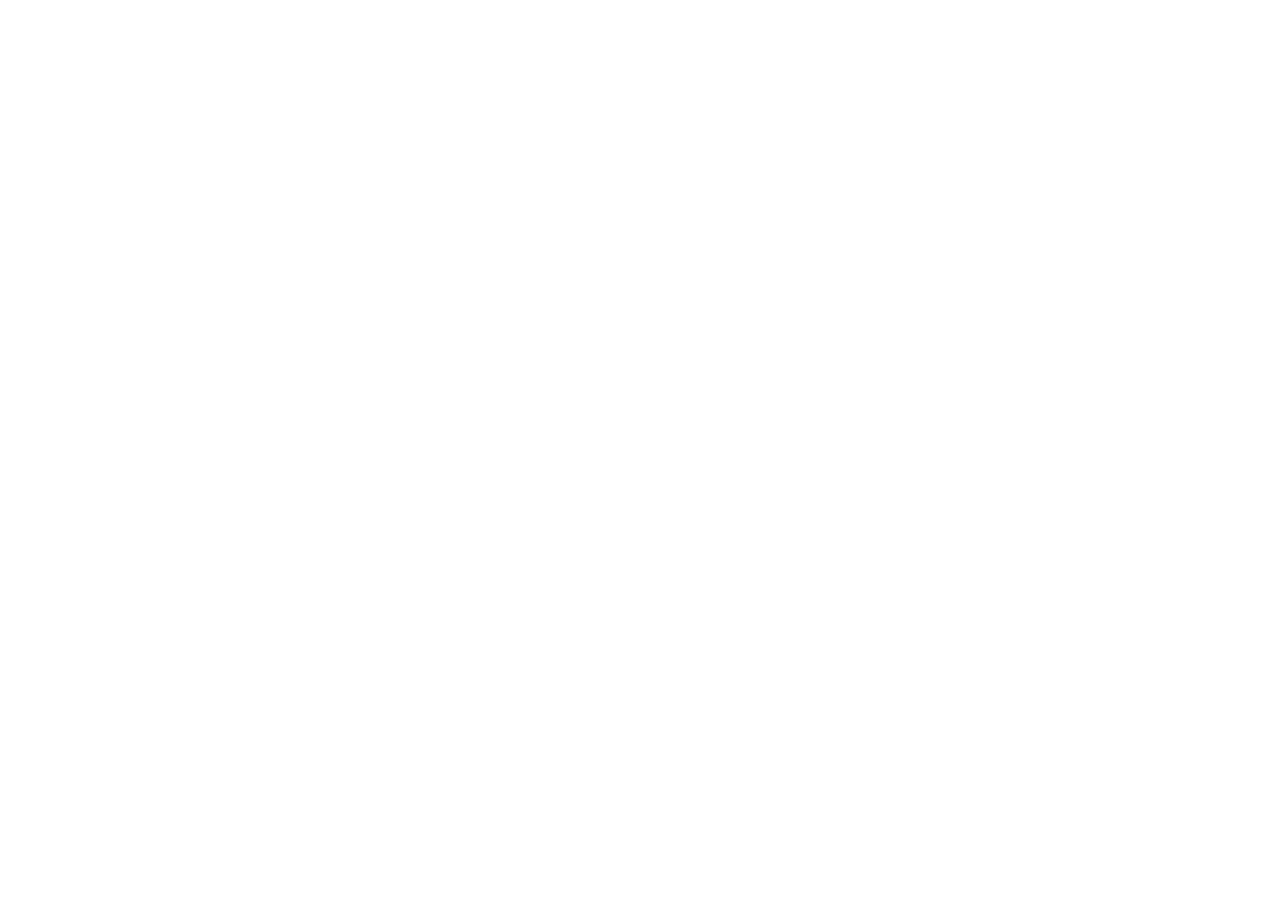
==== about.html @ 6f20e580 "add about, contact and portfolio pages. add images" ====
<!DOCTYPE html>
<html lang="en">
  <head>
    <meta charset="UTF-8" />
    <meta http-equiv="X-UA-Compatible" content="IE=edge" />
    <meta name="viewport" content="width=device-width, initial-scale=1.0" />
    <title>Document</title>
  </head>
  <body></body>
</html>
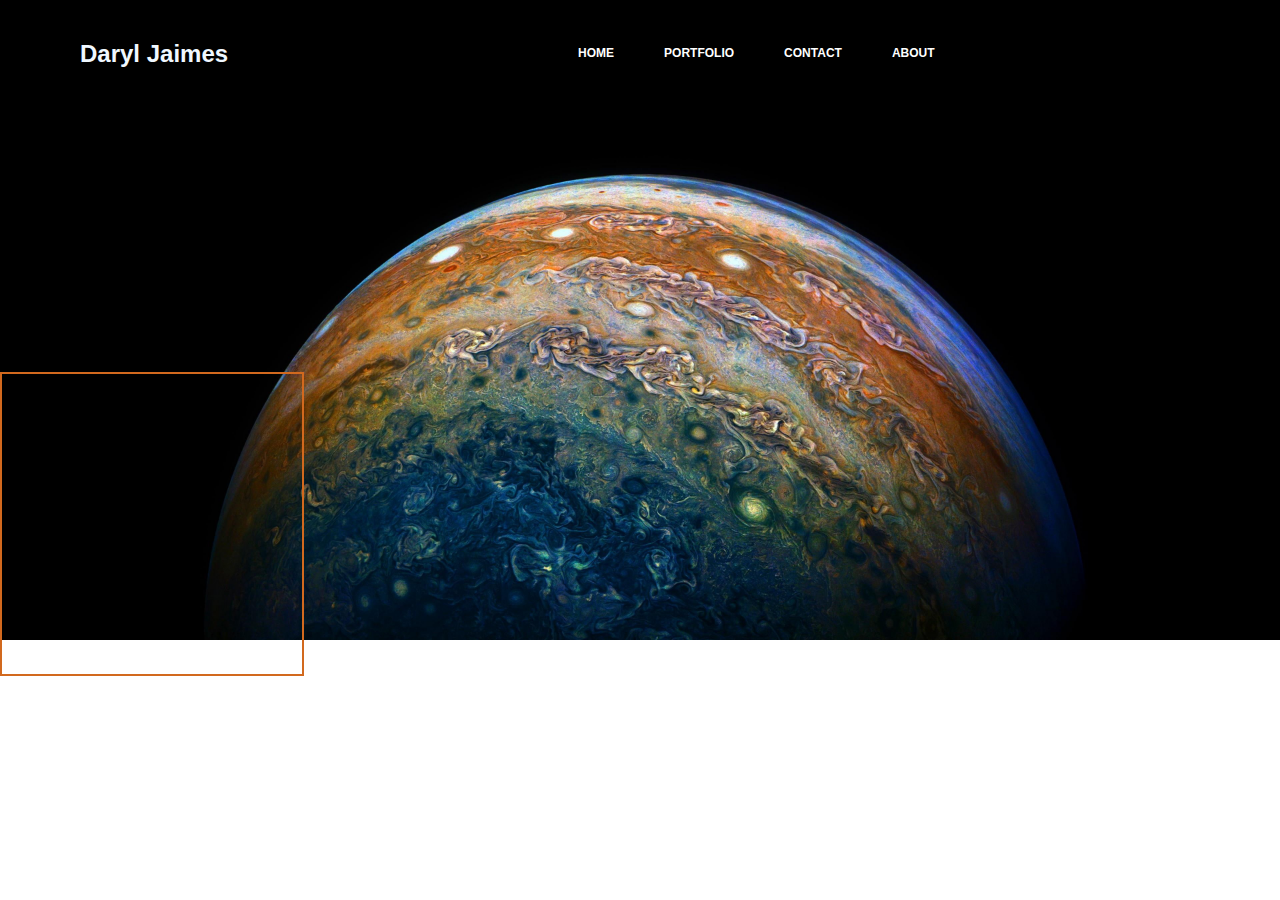
==== commit ed8870c9: "Delete unused files, modified pages" ====
--- a/about.html
+++ b/about.html
@@ -4,7 +4,27 @@
     <meta charset="UTF-8" />
     <meta http-equiv="X-UA-Compatible" content="IE=edge" />
     <meta name="viewport" content="width=device-width, initial-scale=1.0" />
-    <title>Document</title>
+    <title>Daryl Jaimes</title>
+    <link rel="stylesheet" href="stylesheet.css" />
+    <script src="script.js"></script>
   </head>
-  <body></body>
+  <body style = "margin:0; height: 50vw; left: 0; right: 0; border-color: teal; border-width: 0px; border-style: dotted;"></body>
+    <div id="Wrapper" class="flex-container" style="height: 100%;">
+      <canvas id="canvas" ></canvas>
+      <div id="Header" class="flex-container">
+        <div id="logoBox">Daryl Jaimes</div>
+        <ul id="Navigation" class="flex-container">
+          <a class="NavButton" href="index.html">HOME</a>
+          <a class="NavButton" href="portfolio.html">PORTFOLIO</a>
+          <a class="NavButton" href="contact.html">CONTACT</a>
+          <a class="NavButton" href="about.html">ABOUT</a>
+        </ul>
+      </div>
+      <div id="mainContainer" class="flex-container">
+        <div id= "missionBox" class="missionBox" class="flex-container">
+            
+        </div>
+      </div>
+    </div>
+  </body>
 </html>
--- a/stylesheet.css
+++ b/stylesheet.css
@@ -0,0 +1,96 @@
+
+* {
+    
+}
+
+#Wrapper {
+    background-image: url("img/Jupiter_01.jpg");
+    background-size: cover;
+    background-clip: border-box;
+    background-repeat: no-repeat;
+    background-attachment: scroll;
+    background-position: center center;
+    border-style: dashed;
+    border-width: 0px;
+    border-color: tomato; 
+    height: 100%;
+    width: 100%;
+}
+
+#Header {
+    display: flex;
+    border-color: red;
+    border-width: 0px;
+    border-style: solid;
+
+    flex: 1;
+    flex-flow: row;
+    margin-left: 50px;
+    margin-right: 50px;
+    padding-top: 30px;
+    
+    
+}
+
+#logoBox {
+    font-family: Impact, Haettenschweiler, 'Arial Narrow Bold', sans-serif;
+    font-weight: bolder;
+    color: aliceblue;
+    font-size: 24px;
+    padding-left: 30px;
+    padding-top: 10px;
+    
+    
+}
+
+#Navigation {
+    border: 0px;
+    border-style: solid;
+    border-color: blueviolet;
+    display: flex;
+    margin-left: 260px;
+}
+
+.NavButton {
+    display: flex;
+    margin-left: 50px;
+    color: white;
+    font-family: Impact, Haettenschweiler, 'Arial Narrow Bold', sans-serif;
+    font-weight: bold;
+    font-size: 12px;
+    text-decoration: none;
+}
+
+#mainContainer {
+    display: flex;
+    height: 600px;
+    border: 0px;
+    border-color: red;
+    border-style: solid;
+    align-items: flex-end;
+}
+
+.missionBox {
+    display: flex;
+    flex-direction: row;
+    border: 2px;
+    border-color: chocolate;
+    border-style: solid;
+    height: 300px;
+    width: 300px;
+}
+
+#canvas {
+    pointer-events: none;
+    position: absolute;
+    border-style: dashed;
+    border-color: violet;
+    border-width: 0px;
+    z-index: 5;
+
+}
+
+#pointer {
+    position: absolute;
+    scale: 0.1;
+}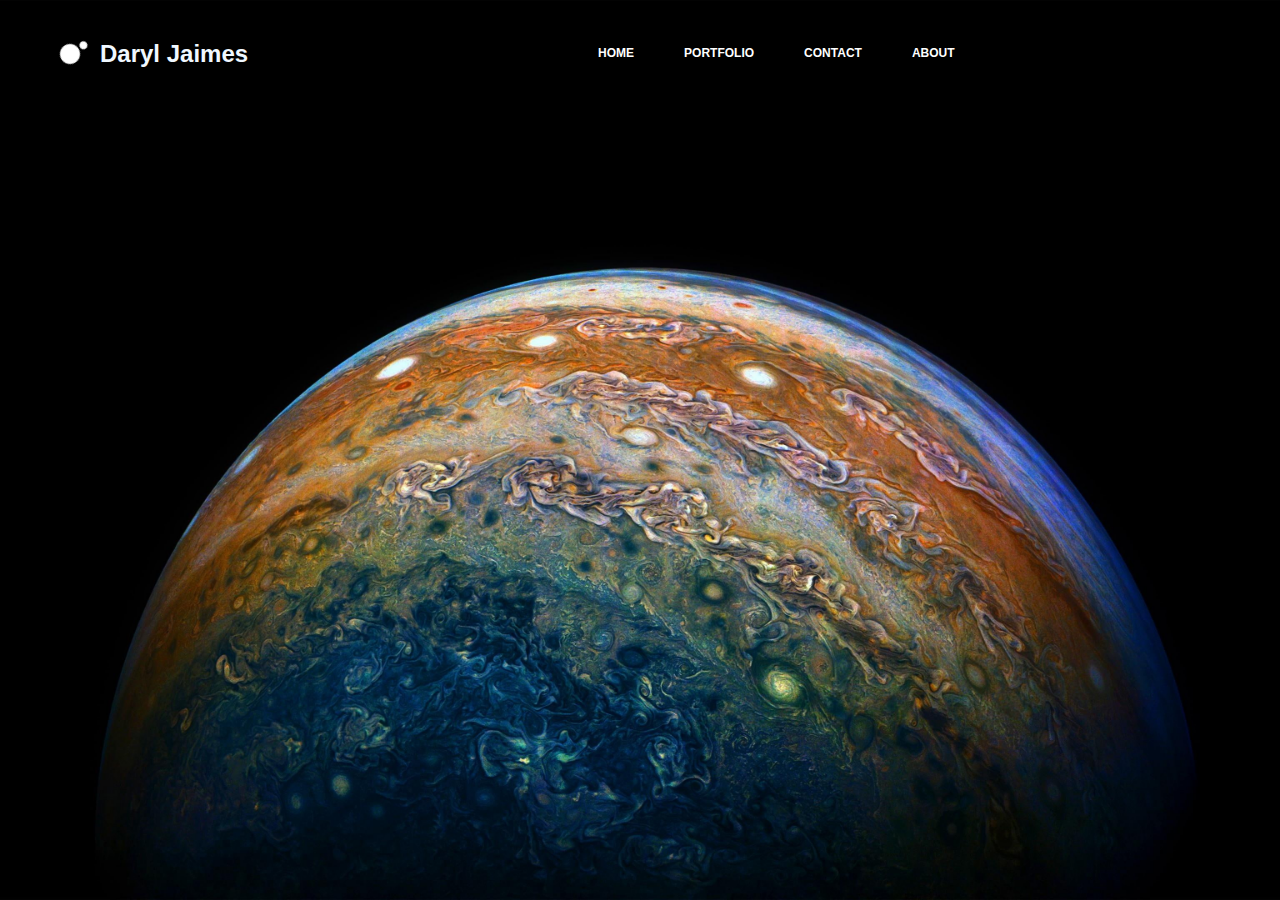
==== commit 0873914e: "Add script and page for Orbits project." ====
--- a/about.html
+++ b/about.html
@@ -1,5 +1,5 @@
 <!DOCTYPE html>
-<html lang="en">
+<html id="html" lang="en">
   <head>
     <meta charset="UTF-8" />
     <meta http-equiv="X-UA-Compatible" content="IE=edge" />
@@ -8,10 +8,11 @@
     <link rel="stylesheet" href="stylesheet.css" />
     <script src="script.js"></script>
   </head>
-  <body style = "margin:0; height: 50vw; left: 0; right: 0; border-color: teal; border-width: 0px; border-style: dotted;"></body>
+  <body id="body" style = "margin:0; left: 0; right: 0; border-color: teal; border-width: 0px; border-style: dotted;"></body>
     <div id="Wrapper" class="flex-container" style="height: 100%;">
       <canvas id="canvas" ></canvas>
       <div id="Header" class="flex-container">
+        <img id="orbit" src="img/dotOrbit.png" alt="">
         <div id="logoBox">Daryl Jaimes</div>
         <ul id="Navigation" class="flex-container">
           <a class="NavButton" href="index.html">HOME</a>
--- a/stylesheet.css
+++ b/stylesheet.css
@@ -1,12 +1,21 @@
 
-* {
-    
+
+#html {
+    height: 100%;
+    width: 100%;
+}
+
+#body {
+    height: 100%;
+    width: 100%;
 }
 
 #Wrapper {
+    /*cursor: none;*/
+    fill: black;
     background-image: url("img/Jupiter_01.jpg");
     background-size: cover;
-    background-clip: border-box;
+    
     background-repeat: no-repeat;
     background-attachment: scroll;
     background-position: center center;
@@ -16,6 +25,7 @@
     height: 100%;
     width: 100%;
 }
+
 
 #Header {
     display: flex;
@@ -52,6 +62,7 @@
 }
 
 .NavButton {
+    /*cursor: none;*/
     display: flex;
     margin-left: 50px;
     color: white;
@@ -63,17 +74,19 @@
 
 #mainContainer {
     display: flex;
+    height: 100%;
     height: 600px;
     border: 0px;
     border-color: red;
     border-style: solid;
-    align-items: flex-end;
+    align-items: flex-start;
+    justify-content: center;
 }
 
 .missionBox {
     display: flex;
     flex-direction: row;
-    border: 2px;
+    border: 0px;
     border-color: chocolate;
     border-style: solid;
     height: 300px;
@@ -90,7 +103,62 @@
 
 }
 
-#pointer {
+#orbit {
+    margin-top: 4px;
+    margin-right: -20px;
+    height: 100%;
+    border-width: 0px; 
+    border-style: solid; 
+    border-color: aliceblue;
+    /*position: absolute;*/
+    scale: 1;
+}
+
+.projectPreview {
+    display: flex;
+    background-color: rgba(255, 255, 255, 0.3);
+    border-radius: 20px;
+    margin-top: 160px;
+    height: 180px;
+    width: 320px;
+    border-style: solid;
+    border-width: 6px;
+    border-color: aliceblue;
+    justify-content: center;
+    align-items: center;
+}
+
+#orbitsWindow {
+    height: 100%;
+    width: 100%;
+    display: flex;
+    flex-direction: column;
+    align-content: left;
+    justify-content: center;
+    border: 2px;
+    border-style: solid;
+    border-color: aliceblue;
+}
+
+#buttonBox {
+    display: flex;
+    flex-direction: column;
+}
+
+.orbitsButton {
+    background-color: black;
+    font-family: Impact, Haettenschweiler, 'Arial Narrow Bold', sans-serif;
+    font-weight: bolder;
+    color: aliceblue;
+    font-size: 24px;
+    height: 40px;
+    width: 120px;
+}
+
+.satellite {
     position: absolute;
-    scale: 0.1;
-}+}
+
+.planet {
+    position: absolute;
+}
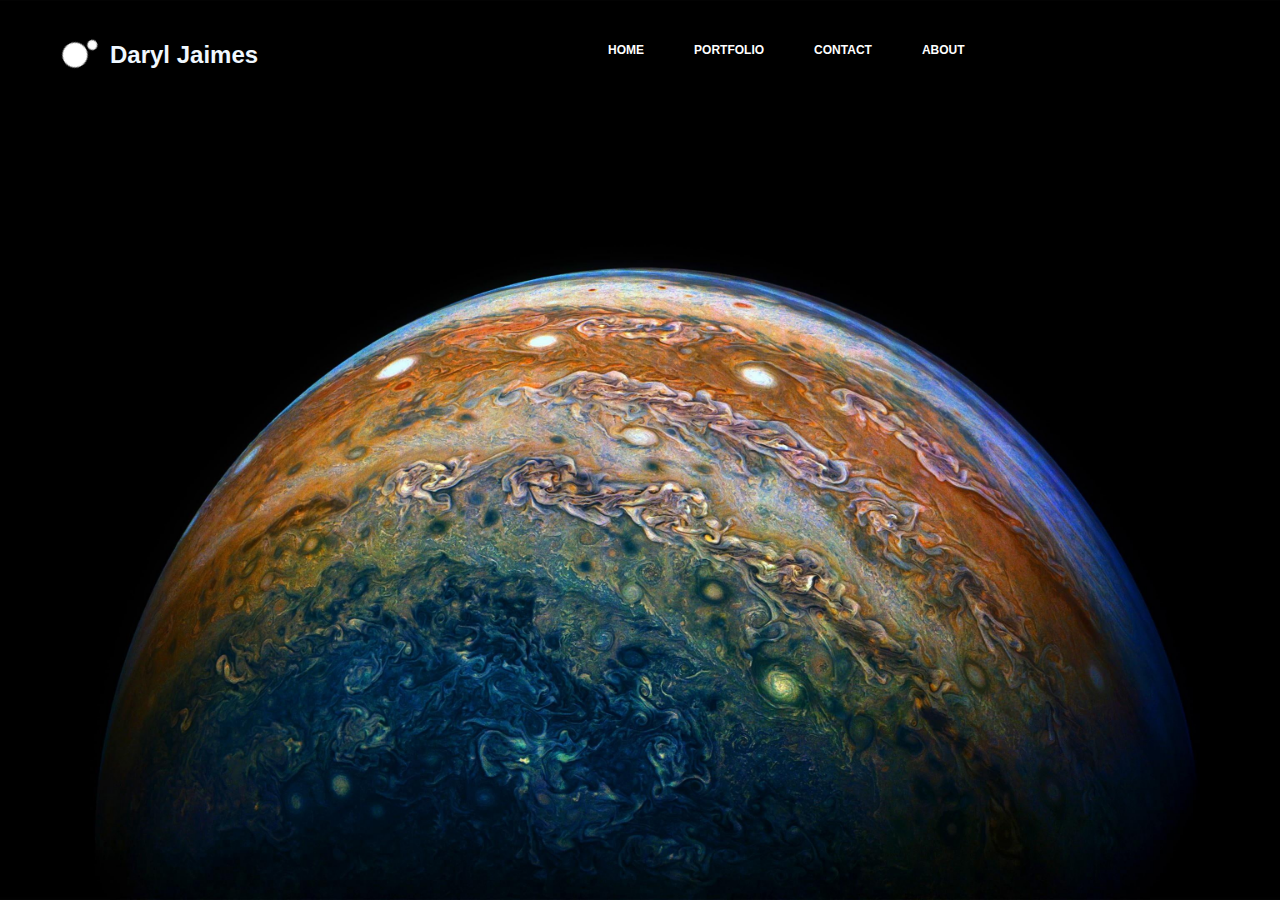
==== commit 0f04c711: "Improve dynamic resizing, update to orbits project" ====
--- a/about.html
+++ b/about.html
@@ -21,7 +21,7 @@
           <a class="NavButton" href="about.html">ABOUT</a>
         </ul>
       </div>
-      <div id="mainContainer" class="flex-container">
+      <div class="mainContainer" class="flex-container">
         <div id= "missionBox" class="missionBox" class="flex-container">
             
         </div>
--- a/stylesheet.css
+++ b/stylesheet.css
@@ -1,12 +1,17 @@
 
 
 #html {
+    margin: 0;
+    padding: 0;
+    background-color: rgb(0, 0, 0);
     height: 100%;
     width: 100%;
 }
 
 #body {
-    height: 100%;
+    margin: 0;
+    padding: 0;
+    height:100%;
     width: 100%;
 }
 
@@ -22,12 +27,14 @@
     border-style: dashed;
     border-width: 0px;
     border-color: tomato; 
-    height: 100%;
+    height: auto;
     width: 100%;
 }
 
 
 #Header {
+    position:absolute;
+    height: 100px;
     display: flex;
     border-color: red;
     border-width: 0px;
@@ -37,18 +44,20 @@
     flex-flow: row;
     margin-left: 50px;
     margin-right: 50px;
-    padding-top: 30px;
     
     
 }
 
 #logoBox {
+    display: flex;
     font-family: Impact, Haettenschweiler, 'Arial Narrow Bold', sans-serif;
     font-weight: bolder;
     color: aliceblue;
     font-size: 24px;
-    padding-left: 30px;
-    padding-top: 10px;
+    margin-left: 30px;
+    margin-top: 10px;
+    bottom: 0px;
+    align-items: center;
     
     
 }
@@ -59,6 +68,8 @@
     border-color: blueviolet;
     display: flex;
     margin-left: 260px;
+    align-items: center;
+
 }
 
 .NavButton {
@@ -70,17 +81,31 @@
     font-weight: bold;
     font-size: 12px;
     text-decoration: none;
-}
-
-#mainContainer {
-    display: flex;
-    height: 100%;
-    height: 600px;
+    
+}
+
+.NavButton:hover {
+    margin-bottom: -2px;
+    border-bottom: 2px;
+    border-top: 0px;
+    border-left: 0px;
+    border-right: 0px;
+    border-style: solid;
+    border-color: #eee;
+
+}
+
+.mainContainer {
+    position: absolute;
+    width: 100%;
+    height: 80vh;
+    display: flex;
+    top: 100px;
     border: 0px;
     border-color: red;
     border-style: solid;
     align-items: flex-start;
-    justify-content: center;
+    color: #eee;
 }
 
 .missionBox {
@@ -104,9 +129,9 @@
 }
 
 #orbit {
-    margin-top: 4px;
+    margin-top: 30px;
     margin-right: -20px;
-    height: 100%;
+    height: 50%;
     border-width: 0px; 
     border-style: solid; 
     border-color: aliceblue;
@@ -114,22 +139,43 @@
     scale: 1;
 }
 
+#projects {
+    height: 100%;
+    width: 100%;
+    border: 0px;
+    border-style: solid;
+    border-color: aliceblue;
+
+}
+
 .projectPreview {
-    display: flex;
-    background-color: rgba(255, 255, 255, 0.3);
-    border-radius: 20px;
-    margin-top: 160px;
+    font-family: Impact, Haettenschweiler, 'Arial Narrow Bold', sans-serif;
+    font-weight: bolder;
+    color: aliceblue;
+    font-size: 24px;
+    display: flex;
+    background-color: rgba(1, 1, 1, 1);
+    margin-top: 50px;
+    margin-left: 60px;
     height: 180px;
     width: 320px;
-    border-style: solid;
-    border-width: 6px;
-    border-color: aliceblue;
+
+    border-radius: 14px;
+    border-style: solid;
+    border-width: 2px;
+    border-color: aliceblue;
+    
     justify-content: center;
     align-items: center;
+    flex-direction: column;
+}
+
+.projectPreview:hover {
+    box-shadow: 0px 0px 20px 5px rgba(255,255,255,0.4);
 }
 
 #orbitsWindow {
-    height: 100%;
+    height: 90%;
     width: 100%;
     display: flex;
     flex-direction: column;
@@ -153,6 +199,7 @@
     font-size: 24px;
     height: 40px;
     width: 120px;
+    margin-top: 10px;
 }
 
 .satellite {
@@ -162,3 +209,49 @@
 .planet {
     position: absolute;
 }
+
+.footer {
+    width: 100%;
+    position: absolute;
+    bottom: 0px;
+}
+
+.infoCollapsible {
+    font-family: Impact, Haettenschweiler, 'Arial Narrow Bold', sans-serif;
+    font-weight: bolder;
+    color: rgb(179, 179, 179);
+    font-size: 24px;
+    background-color:darkslategray;
+    cursor: pointer;
+    padding: 20px;
+    width: 100%;
+    border: none;
+    text-align: left;
+    outline: none;
+    font-size: 15px;
+  }
+
+  .infoCollapsible:hover {
+    background-color:#eee;
+    color: rgb(97, 97, 97);
+    
+  }
+
+  .infoContent {
+    font-family: Impact, Haettenschweiler, 'Arial Narrow Bold', sans-serif;
+    font-weight: bolder;
+    color: rgb(179, 179, 179);
+    font-size: 14px;
+    background-color: aquamarine;
+    padding: 10px;
+    max-height: 0;
+    color: black;
+    transition: max-height 0.2s ease-out;
+  }
+
+  #project {
+    display: flex;
+    height: 100%;
+    width: 100%;
+    
+  }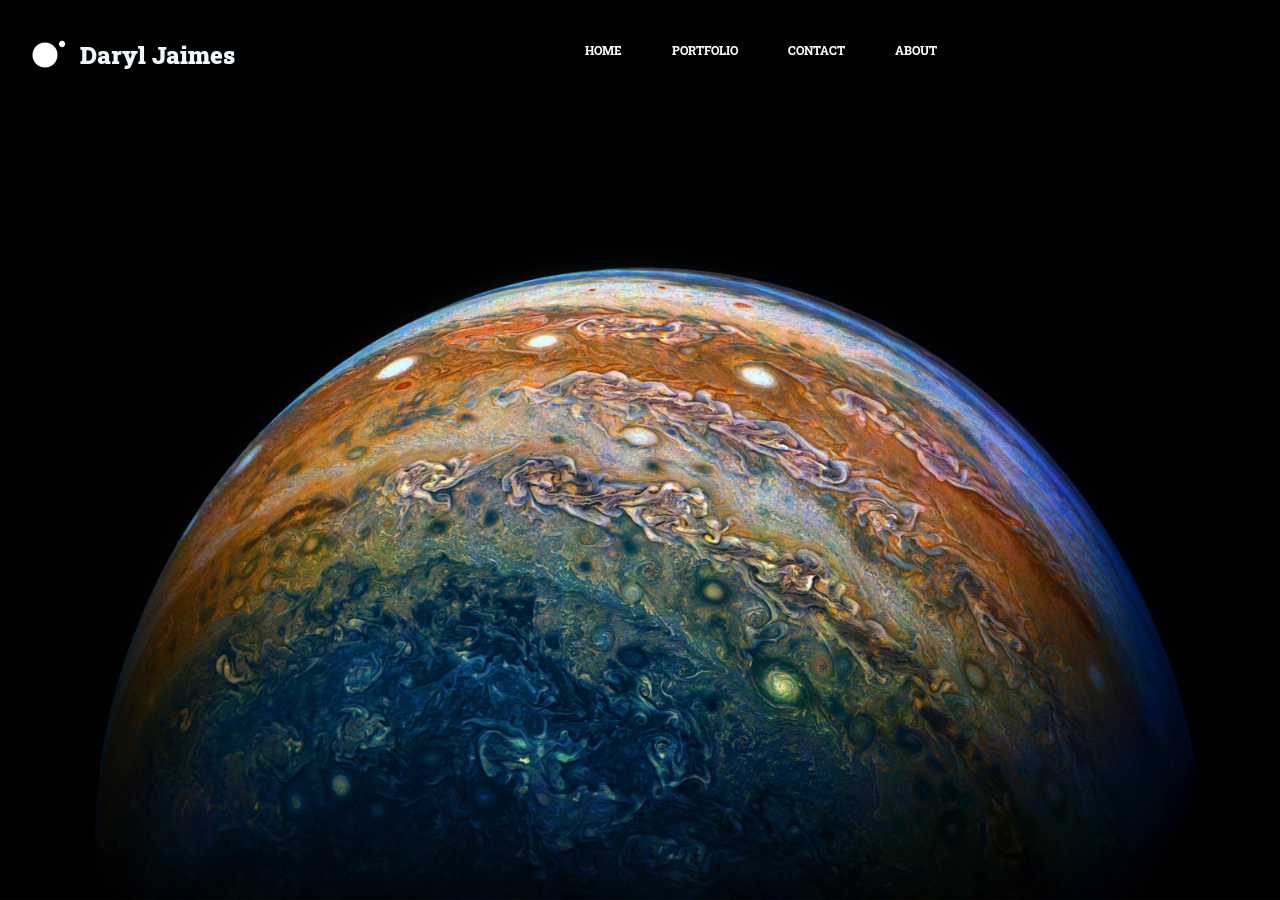
==== commit f788f884: "Improve ui visuals" ====
--- a/about.html
+++ b/about.html
@@ -6,6 +6,11 @@
     <meta name="viewport" content="width=device-width, initial-scale=1.0" />
     <title>Daryl Jaimes</title>
     <link rel="stylesheet" href="stylesheet.css" />
+
+    <link rel="preconnect" href="https://fonts.googleapis.com">
+    <link rel="preconnect" href="https://fonts.gstatic.com" crossorigin>
+    <link href="https://fonts.googleapis.com/css2?family=Roboto+Slab:wght@400;500&display=swap" rel="stylesheet">
+
     <script src="script.js"></script>
   </head>
   <body id="body" style = "margin:0; left: 0; right: 0; border-color: teal; border-width: 0px; border-style: dotted;"></body>
--- a/stylesheet.css
+++ b/stylesheet.css
@@ -1,18 +1,23 @@
-
-
-#html {
+html {
     margin: 0;
     padding: 0;
     background-color: rgb(0, 0, 0);
     height: 100%;
     width: 100%;
-}
-
-#body {
+    overflow: hidden;
+    font-family:'Roboto Slab', serif, sans-serif;
+    font-weight: bolder;
+    color: aliceblue;
+    
+}
+
+body {
+    position: relative;
     margin: 0;
     padding: 0;
-    height:100%;
-    width: 100%;
+    height: 100%;
+    width: 100%;
+    overflow: hidden;
 }
 
 #Wrapper {
@@ -20,20 +25,21 @@
     fill: black;
     background-image: url("img/Jupiter_01.jpg");
     background-size: cover;
-    
+
     background-repeat: no-repeat;
     background-attachment: scroll;
     background-position: center center;
     border-style: dashed;
     border-width: 0px;
-    border-color: tomato; 
+    border-color: tomato;
     height: auto;
     width: 100%;
 }
 
 
 #Header {
-    position:absolute;
+    position: fixed;
+    width: 100%;
     height: 100px;
     display: flex;
     border-color: red;
@@ -42,15 +48,12 @@
 
     flex: 1;
     flex-flow: row;
-    margin-left: 50px;
+    margin-left: 20px;
     margin-right: 50px;
-    
-    
 }
 
 #logoBox {
     display: flex;
-    font-family: Impact, Haettenschweiler, 'Arial Narrow Bold', sans-serif;
     font-weight: bolder;
     color: aliceblue;
     font-size: 24px;
@@ -58,17 +61,23 @@
     margin-top: 10px;
     bottom: 0px;
     align-items: center;
-    
-    
-}
+}
+
+
 
 #Navigation {
     border: 0px;
     border-style: solid;
     border-color: blueviolet;
     display: flex;
-    margin-left: 260px;
-    align-items: center;
+    margin-left: 0px;
+    align-items: flex-end;
+    flex-direction: column;
+    justify-self: right;
+    position: absolute;
+    top: 0px;
+    right: 40px;
+
 
 }
 
@@ -76,12 +85,11 @@
     /*cursor: none;*/
     display: flex;
     margin-left: 50px;
+    margin-top: 6px;
     color: white;
-    font-family: Impact, Haettenschweiler, 'Arial Narrow Bold', sans-serif;
     font-weight: bold;
     font-size: 12px;
     text-decoration: none;
-    
 }
 
 .NavButton:hover {
@@ -92,7 +100,33 @@
     border-right: 0px;
     border-style: solid;
     border-color: #eee;
-
+}
+
+
+@media only screen and (min-width: 768px) {
+    #Navigation {
+        margin-left: 160px;
+        flex-direction: row;
+        align-items: center;
+        position: relative;
+    }
+
+    .NavButton {
+        margin-top: 0px;
+    }
+}
+
+@media only screen and (min-width: 1000px) {
+    #Navigation {
+        margin-left: 300px;
+        flex-direction: row;
+        align-items: center;
+        position: relative;
+    }
+
+    .NavButton {
+        margin-top: 0px;
+    }
 }
 
 .mainContainer {
@@ -108,23 +142,14 @@
     color: #eee;
 }
 
-.missionBox {
-    display: flex;
-    flex-direction: row;
-    border: 0px;
-    border-color: chocolate;
-    border-style: solid;
-    height: 300px;
-    width: 300px;
-}
-
-#canvas {
+
+#canvas, #canvas2{
     pointer-events: none;
     position: absolute;
     border-style: dashed;
     border-color: violet;
     border-width: 0px;
-    z-index: 5;
+    z-index: 0;
 
 }
 
@@ -132,74 +157,148 @@
     margin-top: 30px;
     margin-right: -20px;
     height: 50%;
-    border-width: 0px; 
-    border-style: solid; 
+    border-width: 0px;
+    border-style: solid;
     border-color: aliceblue;
     /*position: absolute;*/
     scale: 1;
 }
 
 #projects {
+    display: flex;
     height: 100%;
     width: 100%;
     border: 0px;
+    margin-top: 100px;
     border-style: solid;
     border-color: aliceblue;
+    justify-content: center;
+    align-items: flex-start;
 
 }
 
 .projectPreview {
-    font-family: Impact, Haettenschweiler, 'Arial Narrow Bold', sans-serif;
     font-weight: bolder;
     color: aliceblue;
     font-size: 24px;
     display: flex;
-    background-color: rgba(1, 1, 1, 1);
-    margin-top: 50px;
-    margin-left: 60px;
+    background: linear-gradient(to top, rgba(0, 0, 0, 255), rgba(0, 0, 0, 0.5) 90%);
+    margin-top: 0px;
+    margin-left: 0px;
     height: 180px;
     width: 320px;
+    overflow: hidden;
 
     border-radius: 14px;
     border-style: solid;
-    border-width: 2px;
-    border-color: aliceblue;
+    border-width: 1px;
+    border-color:rgb(255, 255, 255);
+
+    transition: height 0.5s;
+
+    justify-content: flex-start;
+    align-items: center;
+    flex-direction: column;
+
     
-    justify-content: center;
-    align-items: center;
-    flex-direction: column;
 }
 
 .projectPreview:hover {
-    box-shadow: 0px 0px 20px 5px rgba(255,255,255,0.4);
+    box-shadow: 0px 0px 20px 5px rgba(255, 255, 255, 0.4);
+    height: 280px;
+}
+
+.anchorButton {
+    display: block;
+    width: 115px;
+    height: 25px;
+    background: #073541;
+    padding: 10px;
+    text-align: center;
+    border-radius: 5px;
+    color: white;
+    font-weight: bold;
+    line-height: 25px;
+}
+
+.anchorButton:hover {
+    background: #0f758f;
 }
 
 #orbitsWindow {
+    touch-action: none;
     height: 90%;
     width: 100%;
+    overflow: hidden;
     display: flex;
     flex-direction: column;
     align-content: left;
     justify-content: center;
-    border: 2px;
+    border: 0px;
     border-style: solid;
     border-color: aliceblue;
 }
+#orbitsProject {
+    height: 100%;
+    width: 100%;
+    display: flex;
+    flex-direction: column;
+}
 
 #buttonBox {
     display: flex;
-    flex-direction: column;
+    flex-direction: row;
+    border-style: solid;
+    border-width: 0px;
+    border-bottom-width: 2px;
 }
 
 .orbitsButton {
     background-color: black;
-    font-family: Impact, Haettenschweiler, 'Arial Narrow Bold', sans-serif;
+    border-color: white;
+    border-bottom: 0px;
     font-weight: bolder;
     color: aliceblue;
-    font-size: 24px;
+    font-size: 14px;
     height: 40px;
-    width: 120px;
+    width: 80px;
     margin-top: 10px;
+    margin-left: 2px;
+    border-radius: 6px;
+    border-bottom-left-radius: 0px;
+    border-bottom-right-radius: 0px;
+}
+
+.orbitsButton:hover {
+    box-shadow: 0px 0px 10px 2px rgba(255, 255, 255, 0.4);
+}
+
+#orbitSettings {
+    display: flex;
+    border-style: solid;
+    border-color: aliceblue;
+    border-width: 2px;
+
+    position: absolute;
+    display: none;
+    margin-top: 50px;
+    right: 0px;
+    width: 160px;
+    height: 200px;
+    flex-direction: column;
+    align-items: center;
+}
+
+#autoButton {
+    margin-left: auto;
+}
+
+#textDisplay {
+    position: absolute;
+    margin-top: 60px;
+    margin-left: 6px;
+    font-size: 14px;
+    max-width: 500px;
 }
 
 .satellite {
@@ -217,41 +316,79 @@
 }
 
 .infoCollapsible {
-    font-family: Impact, Haettenschweiler, 'Arial Narrow Bold', sans-serif;
     font-weight: bolder;
     color: rgb(179, 179, 179);
-    font-size: 24px;
-    background-color:darkslategray;
+    background-color: darkslategray;
     cursor: pointer;
-    padding: 20px;
+    padding: 10px;
     width: 100%;
     border: none;
     text-align: left;
     outline: none;
-    font-size: 15px;
-  }
-
-  .infoCollapsible:hover {
-    background-color:#eee;
+    font-size: 22px;
+}
+
+.infoCollapsible:hover {
+    background-color: #eee;
     color: rgb(97, 97, 97);
-    
-  }
-
-  .infoContent {
-    font-family: Impact, Haettenschweiler, 'Arial Narrow Bold', sans-serif;
+
+}
+
+.infoContent {
     font-weight: bolder;
     color: rgb(179, 179, 179);
-    font-size: 14px;
+    font-size: 10px;
     background-color: aquamarine;
-    padding: 10px;
+    padding: 4px;
     max-height: 0;
     color: black;
     transition: max-height 0.2s ease-out;
+}
+
+#project {
+    display: flex;
+    height: 100%;
+    width: 100%;
+
+}
+
+
+
+
+
+
+
+
+
+
+
+
+
+#rangeValue {
+    position: relative;
+    display: block;
+    text-align: center;
+    font-size: 30px;
+    color: #999;
+    font-weight: 200;
   }
-
-  #project {
-    display: flex;
-    height: 100%;
-    width: 100%;
-    
-  }+  .range {
+    width: 154px;
+    height: 15px;
+    background: #111;
+    outline: none;
+    border-radius: 15px;
+    overflow: hidden;
+    box-shadow: inset 0 0 5px rgba(0, 0, 0, 1);
+  }
+  .range::-webkit-slider-thumb {
+    -webkit-appearance: none;
+    width: 15px;
+    height: 15px;
+    border-radius: 50%;
+    background: #000701;
+    cursor: pointer;
+    border: 4px solid #333;
+    box-shadow: -407px 0 0 400px #4b524b;
+  }
+  